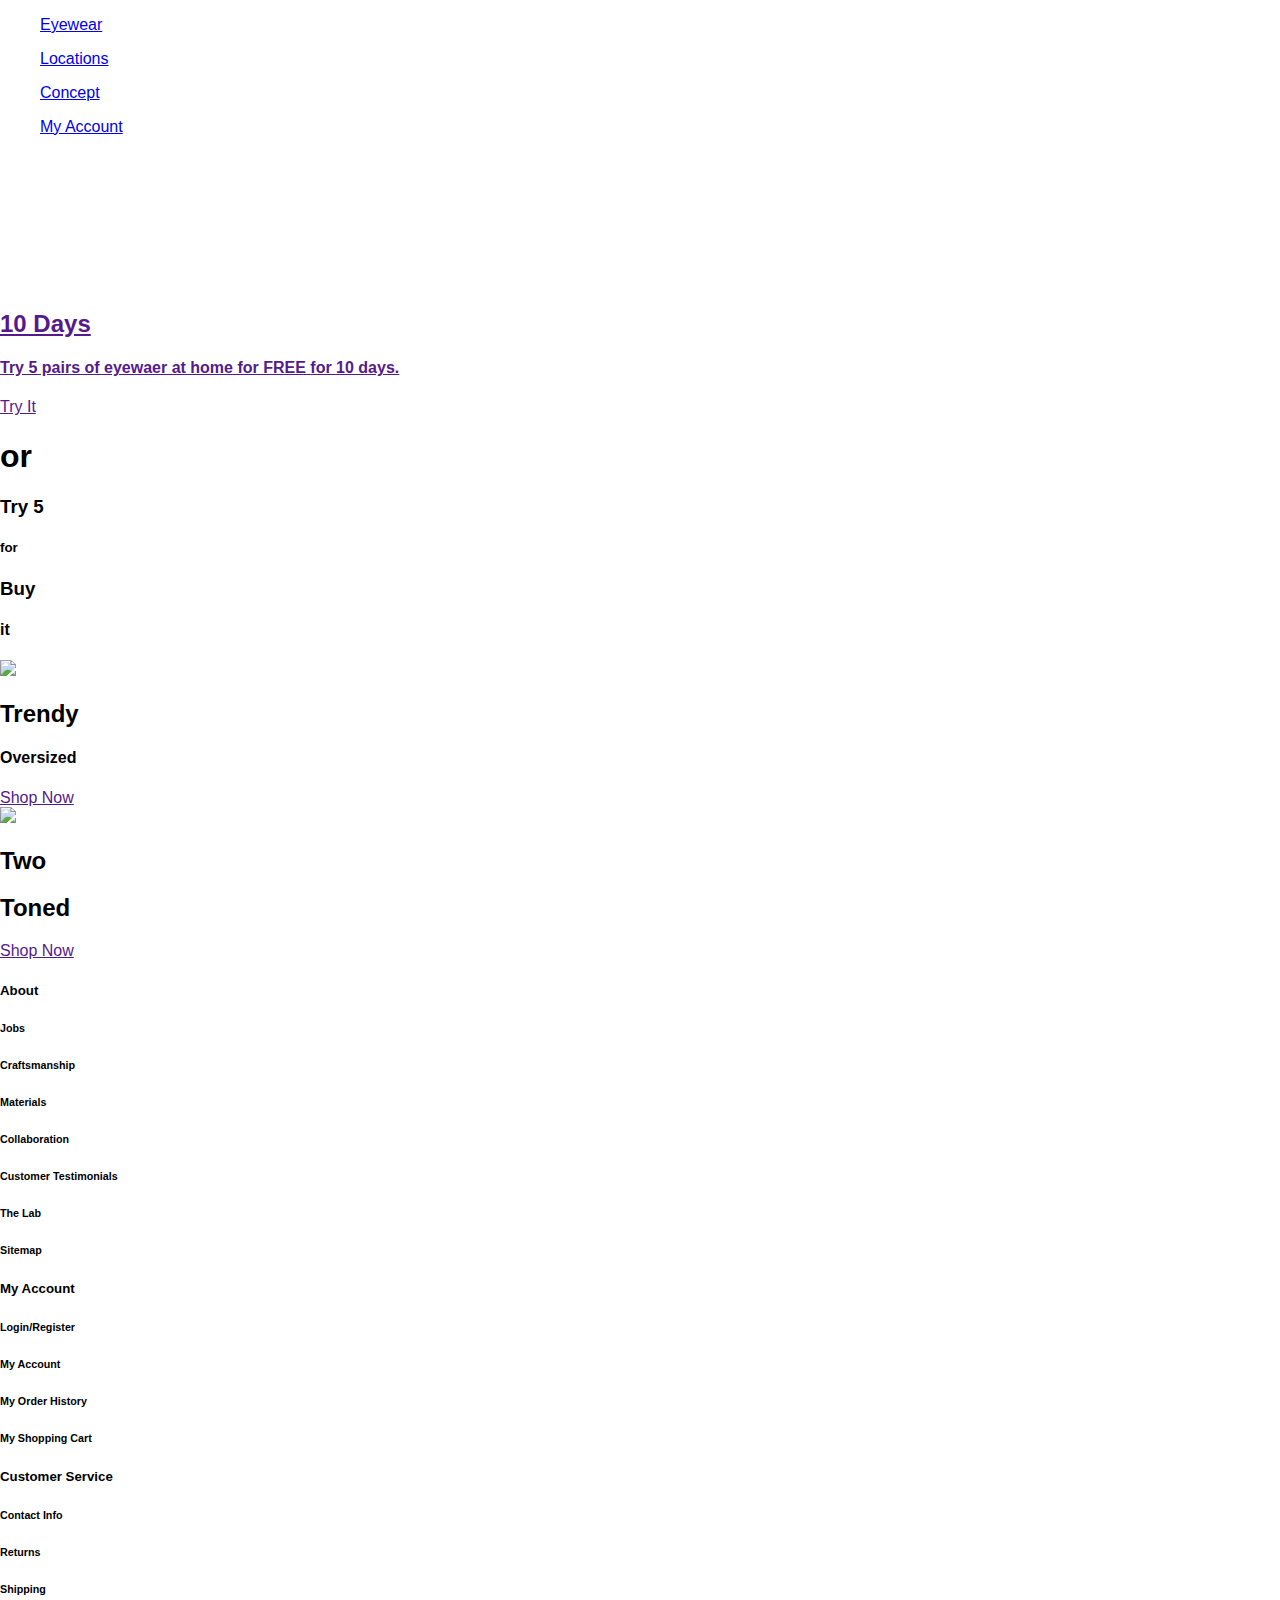
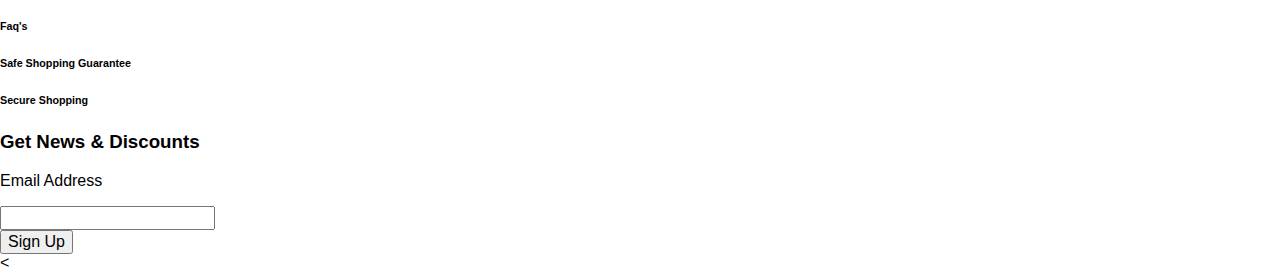
==== Allison_Aut_Final_Project/index.html @ 8572d569 "Final Project Code" ====
<!doctype html>
<html lang="">
<head>
  <meta charset="utf-8">
  <meta http-equiv="x-ua-compatible" content="ie=edge">
  <meta name="viewport" content="width=device-width, initial-scale=1">
  <title>Your Title Here</title>
  <link rel="apple-touch-icon" href="apple-touch-icon.png">
  <link rel="shortcut icon" href="favicon.ico" type="image/x-icon" />

  <link rel="stylesheet" href="css/normalize.css">
  <link rel="stylesheet" href="css/main.css">
</head>
<body>

  <!-- Start of header section -->
  <header>

    <!-- Top navigation text & icon links -->
    <nav>
      <li class="left-nav">
        <ul><a href="#">Eyewear</a></ul>
        <ul><a href="#">Locations</a></ul>
        <ul><a href="#">Concept</a></ul>
      </li>
      <li class="right-nav">
        <ul><a href="#">My Account</a></ul>
        <ul><a href="#"><img src="img/" alt="" height="" width=""></a></ul>
        <ul><a href="#"><img src="img/" alt="" height="" width=""></a></ul>
        <ul><a href="#"><img src="img/" alt="" height="" width=""></a></ul>
      </li>
    </nav>
    <!-- End of navigation links -->

    <!-- Logo centered in top navitation -->
    <a href=""><img src="img/" alt="">

  </header>
  <!-- End of header section -->

  <!-- Start of main -->
  <main>

    <!-- Start of top hero section -->
    <section id="hero">
      <!-- Start of left side of hero section -->
      <div id="hero-left">
        <img scr="" alt="">
        <h2>10 Days</h2>
        <h4>Try 5 pairs of eyewaer at home for FREE <!-- should I use inline styling to make this uppercase? --> for 10 days.</h4>
        <!-- Try It button -->
        <a class="button-medium-orange" href="">Try It</a>
      </div>
      <!-- End of left side of hero section -->
      <!-- Start of right side of hero section -->
      <div id="hero-right">
        <!-- Start of right top of hero section -->
        <div id="hero-top-right">
          <h1>or</h1>
          <h3>Try 5</h3>
          <h5>for</h5>
        </div>
        <!-- End of right top of hero section -->
        <!-- Start of right bottom of hero section -->
        <div id="hero-top-left">
          <h3>Buy</h3>
          <h4>it</h4>
        </div>
        <!-- End of right bottom of hero section -->
      </div>
      <!-- End of right side of hero section -->
    </section>
    <!-- End of top hero section -->

    <!-- Start of middle section -->
    <section class="middle">
      <img src="../img/">
      <h2>Trendy</h2>
      <h4>Oversized</h4>
      <!-- Shop Now button -->
      <a class="button-medium-orange" href="">Shop Now</a>
    </section>
    <!-- End of middle section -->

    <!-- Start of bottom section -->
    <section class="middle">
      <img src="../img/">
      <h2>Two</h2>
      <h2>Toned</h2>
      <!-- Shop Now button -->
      <a class="button-medium-orange" href="">Shop Now</a>
    </section>
    <!-- End of bottom section -->

  </main>
  <!-- End of main -->
    <!-- Start of footer section -->
    <footer>
      <!-- Start of left side of footer -->
      <div class="footer-left">
        <div class="footer-left-column1">
          <h5>About</h5>
          <h6>Jobs</h6>
          <h6>Craftsmanship</h6>
          <h6>Materials</h6>
          <h6>Collaboration</h6>
          <h6>Customer Testimonials</h6>
          <h6>The Lab</h6>
          <h6>Sitemap</h6>
        </div>

        <div class="footer-left-column2">
          <h5>My Account</h5>
          <h6>Login/Register</h6>
          <h6>My Account</h6>
          <h6>My Order History</h6>
          <h6>My Shopping Cart</h6>
          <h5>Customer Service</h5>
          <h6>Contact Info</h6>
          <h6>Returns</h6>
          <h6>Shipping</h6>
          <h6>Faq's</h6>
          <h6>Safe Shopping Guarantee</h6>
          <h6>Secure Shopping</h6>
        </div>

      </div>
      <!-- End of left side of footer -->

      <!-- Start of right side of footer -->
      <div class="footer-right">
        <h3 class="footer-h3">Get News & Discounts</h3>

        <!-- Start of email capture form -->
        <form>
          <p class="email-address">Email Address</p>
          <input type="text"><br>
          <input type="submit" value="Sign Up" class="button-small-orange">
        </form>
        <!-- End of email capture form -->

      </div>
      <!-- End of right side of footer -->
    </footer>
      <<!-- End of of footer -->




  <!-- HINT: Need to link to another page? Create a file with an html extension in your main project folder. -->
  <!-- Then link to it using an anchor. for example: <a href="blog.html">Blog</a> -->



  <script src="js/jquery-1.12.0.min.js"></script>
  <script src="js/main.js"></script>
</body>
</html>
---- Allison_Aut_Final_Project/css/main.css ----
/* --------------------------------------------------------------------------
Base styles:
----------------------------------------------------------------------------- */
/* Fix to include padding and border in the total width for each element */
* {
  box-sizing: border-box;
}

/* Fix for responsive images */
img {
  max-width: 100%;
}
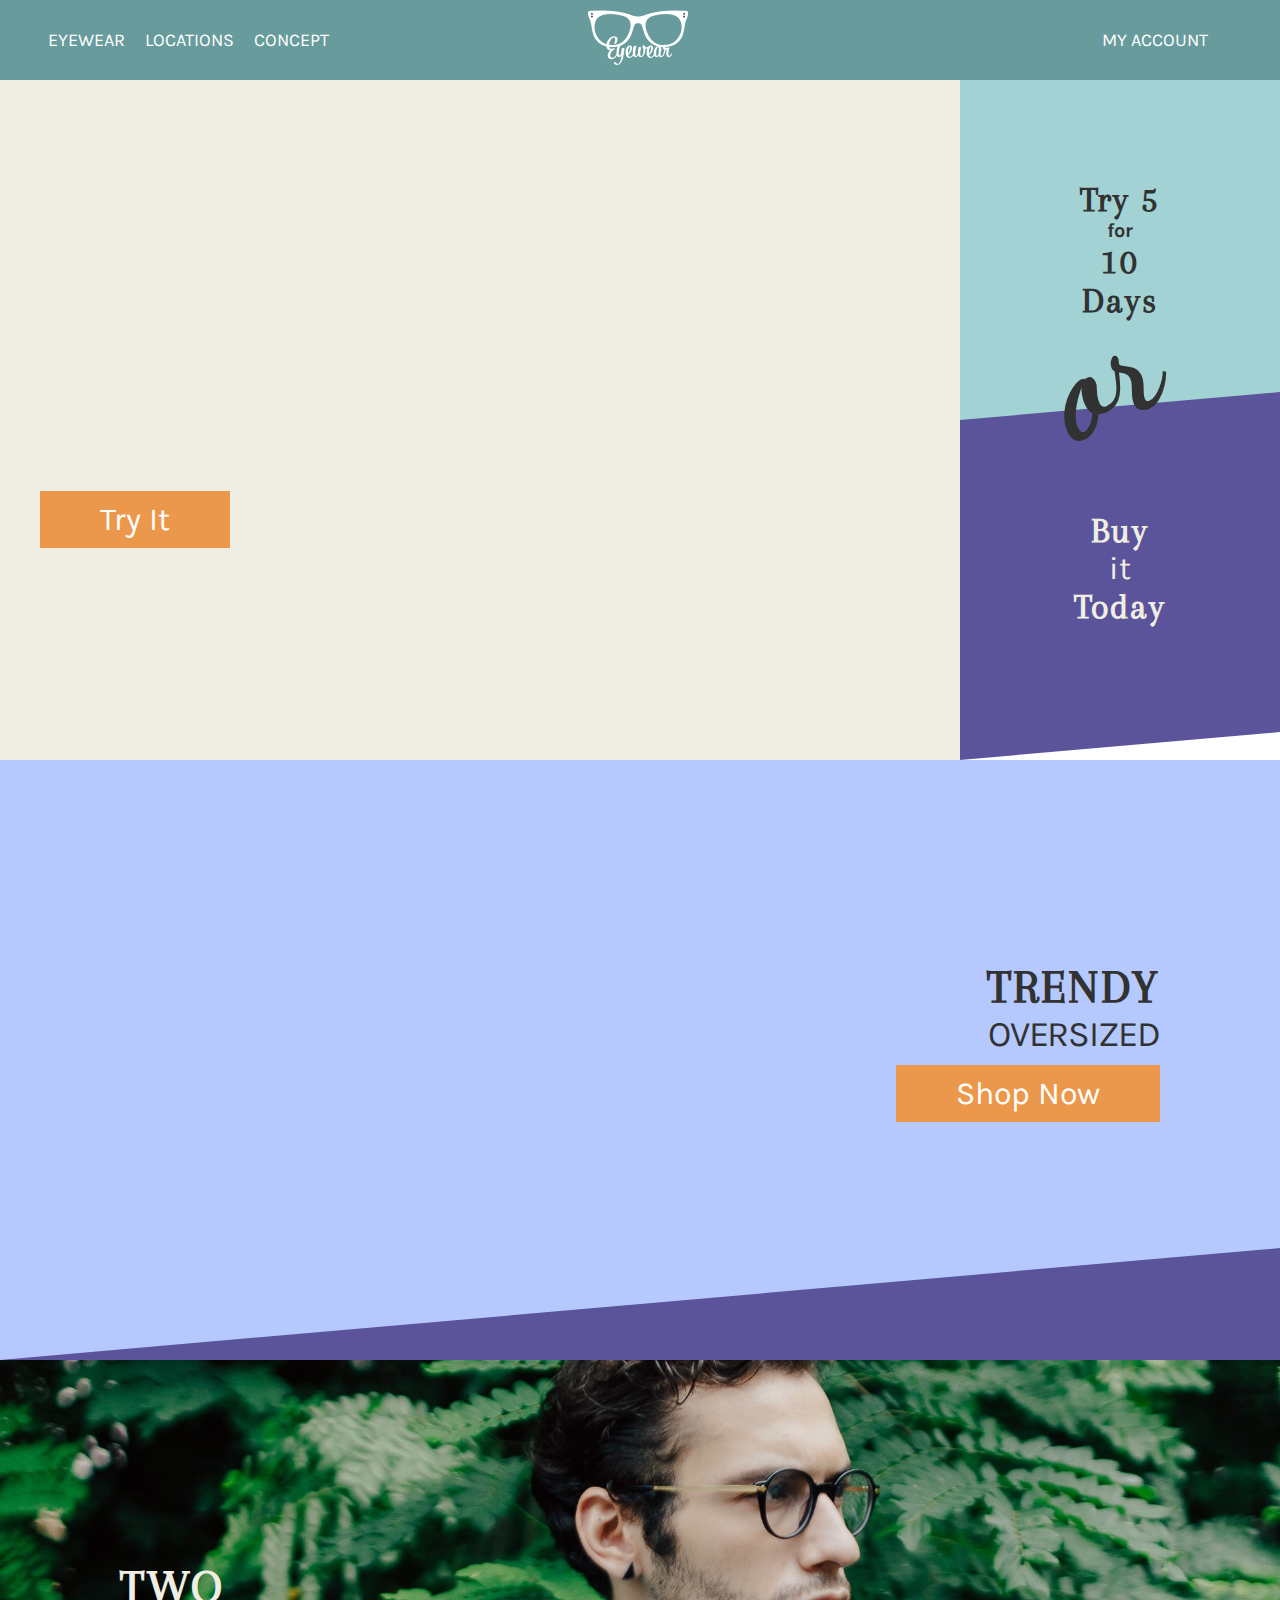
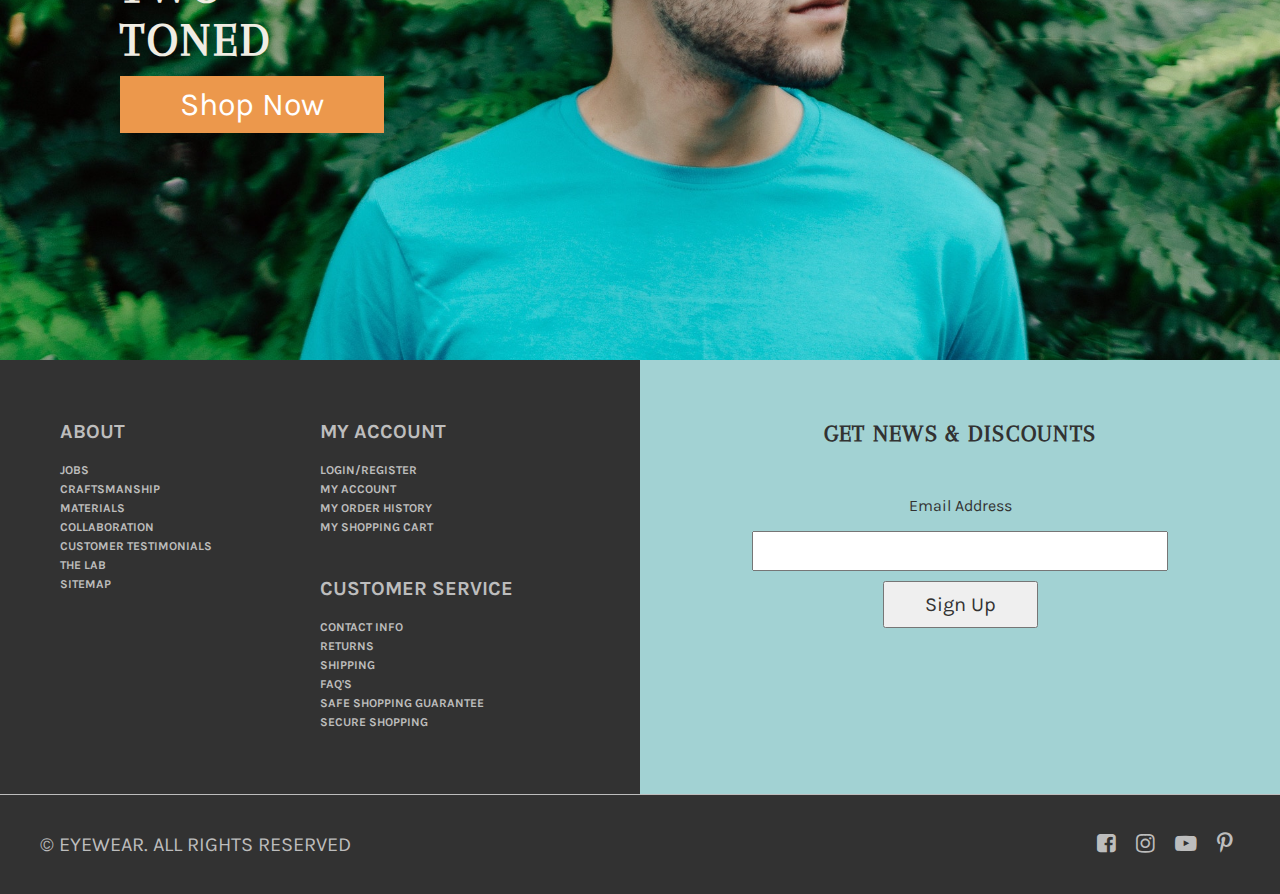
==== commit 70fbd749: "Final Project Update" ====
--- a/Allison_Aut_Final_Project/index.html
+++ b/Allison_Aut_Final_Project/index.html
@@ -4,9 +4,12 @@
   <meta charset="utf-8">
   <meta http-equiv="x-ua-compatible" content="ie=edge">
   <meta name="viewport" content="width=device-width, initial-scale=1">
-  <title>Your Title Here</title>
+  <title>See Eyewear</title>
   <link rel="apple-touch-icon" href="apple-touch-icon.png">
   <link rel="shortcut icon" href="favicon.ico" type="image/x-icon" />
+  <!-- Link for FontAwesome -->
+  <link rel="stylesheet" href="https://maxcdn.bootstrapcdn.com/font-awesome/4.7.0/css/font-awesome.min.css">
+
 
   <link rel="stylesheet" href="css/normalize.css">
   <link rel="stylesheet" href="css/main.css">
@@ -16,24 +19,33 @@
   <!-- Start of header section -->
   <header>
 
-    <!-- Top navigation text & icon links -->
+    <!-- Top navigation text & icon links and logo -->
     <nav>
-      <li class="left-nav">
-        <ul><a href="#">Eyewear</a></ul>
-        <ul><a href="#">Locations</a></ul>
-        <ul><a href="#">Concept</a></ul>
-      </li>
-      <li class="right-nav">
-        <ul><a href="#">My Account</a></ul>
-        <ul><a href="#"><img src="img/" alt="" height="" width=""></a></ul>
-        <ul><a href="#"><img src="img/" alt="" height="" width=""></a></ul>
-        <ul><a href="#"><img src="img/" alt="" height="" width=""></a></ul>
-      </li>
+      <!-- Navigation links on left -->
+      <div id="left-nav">
+        <ul>
+          <li><a href="#">Eyewear</a></li>
+          <li><a href="#">Locations</a></li>
+          <li><a href="#">Concept</a></li>
+        </ul>
+      </div>
+
+      <!-- Logo centered in top navitation -->
+      <div id="center-nav">
+        <a href=""><img class="logo" src="img/logos/eyewear-logo-white.png" alt="">
+      </div>
+
+      <!-- Navigation links and icons on right -->
+      <div id="right-nav">
+        <ul id="nav-links">
+          <li><a href="#">My Account</a></li>
+          <li><a href="#"><img src="img/" alt="" height="" width=""></a></li>
+          <li><a href="#"><img src="img/" alt="" height="" width=""></a></li>
+          <li><a href="#"><img src="img/" alt="" height="" width=""></a></li>
+        </ul>
+      </div>
     </nav>
-    <!-- End of navigation links -->
-
-    <!-- Logo centered in top navitation -->
-    <a href=""><img src="img/" alt="">
+    <!-- End of navigation -->
 
   </header>
   <!-- End of header section -->
@@ -45,26 +57,34 @@
     <section id="hero">
       <!-- Start of left side of hero section -->
       <div id="hero-left">
-        <img scr="" alt="">
-        <h2>10 Days</h2>
-        <h4>Try 5 pairs of eyewaer at home for FREE <!-- should I use inline styling to make this uppercase? --> for 10 days.</h4>
+        <!-- Section text -->
+          <div id="hero-left-callout" class="section-callout">
+            <h2 class="home">10 Days</h2>
+            <h4 class="home">Try 5 pairs of eyewear at home for FREE <!-- should I use inline styling to make this uppercase? --> for 10 days.</h4>
+          </div>
         <!-- Try It button -->
-        <a class="button-medium-orange" href="">Try It</a>
+        <button class="button button-medium-orange" href="">Try It</button>
       </div>
       <!-- End of left side of hero section -->
       <!-- Start of right side of hero section -->
       <div id="hero-right">
         <!-- Start of right top of hero section -->
         <div id="hero-top-right">
-          <h1>or</h1>
-          <h3>Try 5</h3>
-          <h5>for</h5>
+          <div class="hero-right-text">
+            <h3>Try 5</h3>
+            <h5>for</h5>
+            <h3>10 Days</h3>
+            <h1 class="or">or</h1>
+          </div>
         </div>
         <!-- End of right top of hero section -->
         <!-- Start of right bottom of hero section -->
-        <div id="hero-top-left">
-          <h3>Buy</h3>
-          <h4>it</h4>
+        <div id="hero-bottom-right">
+          <div id="bottom-right-angle" class="hero-right-text">
+            <h3 class="home">Buy</h3>
+            <h4 class="home">it</h4>
+            <h3 class="home">Today</h3>
+          </div>
         </div>
         <!-- End of right bottom of hero section -->
       </div>
@@ -73,22 +93,28 @@
     <!-- End of top hero section -->
 
     <!-- Start of middle section -->
-    <section class="middle">
-      <img src="../img/">
-      <h2>Trendy</h2>
-      <h4>Oversized</h4>
+    <section id="middle">
+      <!-- Section text -->
+        <div id="middle-callout" class="section-callout">
+          <h2>Trendy</h2>
+          <h4 class="oversized">Oversized</h4>
+        </div>
       <!-- Shop Now button -->
-      <a class="button-medium-orange" href="">Shop Now</a>
+      <button id="middle-button" class="button button-medium-orange" href="">Shop Now</button>
     </section>
     <!-- End of middle section -->
 
     <!-- Start of bottom section -->
-    <section class="middle">
-      <img src="../img/">
-      <h2>Two</h2>
-      <h2>Toned</h2>
-      <!-- Shop Now button -->
-      <a class="button-medium-orange" href="">Shop Now</a>
+    <section id="bottom">
+      <div id="bottom-background">
+      <!-- Section text -->
+        <div class="section-callout">
+          <h2 class="home">Two</h2>
+          <h2 class="home">Toned</h2>
+        </div>
+        <!-- Shop Now button -->
+        <button class="button button-medium-orange" href="">Shop Now</button>
+      </div>
     </section>
     <!-- End of bottom section -->
 
@@ -97,8 +123,8 @@
     <!-- Start of footer section -->
     <footer>
       <!-- Start of left side of footer -->
-      <div class="footer-left">
-        <div class="footer-left-column1">
+      <div id="footer-left">
+        <div id="footer-left-column1">
           <h5>About</h5>
           <h6>Jobs</h6>
           <h6>Craftsmanship</h6>
@@ -109,50 +135,75 @@
           <h6>Sitemap</h6>
         </div>
 
-        <div class="footer-left-column2">
-          <h5>My Account</h5>
-          <h6>Login/Register</h6>
-          <h6>My Account</h6>
-          <h6>My Order History</h6>
-          <h6>My Shopping Cart</h6>
-          <h5>Customer Service</h5>
-          <h6>Contact Info</h6>
-          <h6>Returns</h6>
-          <h6>Shipping</h6>
-          <h6>Faq's</h6>
-          <h6>Safe Shopping Guarantee</h6>
-          <h6>Secure Shopping</h6>
+        <div id="footer-left-column2">
+          <div id="footer-row-1">
+            <h5>My Account</h5>
+            <h6>Login/Register</h6>
+            <h6>My Account</h6>
+            <h6>My Order History</h6>
+            <h6>My Shopping Cart</h6>
+          </div>
+
+          <div id=footer-row-2>
+            <h5>Customer Service</h5>
+            <h6>Contact Info</h6>
+            <h6>Returns</h6>
+            <h6>Shipping</h6>
+            <h6>Faq's</h6>
+            <h6>Safe Shopping Guarantee</h6>
+            <h6>Secure Shopping</h6>
+          </div>
         </div>
 
       </div>
       <!-- End of left side of footer -->
 
       <!-- Start of right side of footer -->
-      <div class="footer-right">
+      <div id="footer-right">
         <h3 class="footer-h3">Get News & Discounts</h3>
 
         <!-- Start of email capture form -->
         <form>
-          <p class="email-address">Email Address</p>
-          <input type="text"><br>
-          <input type="submit" value="Sign Up" class="button-small-orange">
+          <p id="email-address">Email Address</p>
+          <input class="email-field" type="text"><br>
+          <input type="submit" class="button-small-orange" value="Sign Up" class="button-small-orange">
         </form>
         <!-- End of email capture form -->
 
       </div>
       <!-- End of right side of footer -->
     </footer>
-      <<!-- End of of footer -->
-
-
-
+    <!-- End of of footer -->
+
+    <!-- Start of bottom bar -->
+    <div id="bottom-bar">
+
+      <!-- Start of copyright -->
+      <div id="bottom-bar-left">
+        <h5 id="copyright">© Eyewear. All Rights Reserved<h5>
+      </div>
+      <!-- End of copyright -->
+
+      <!-- Start of social icons -->
+      <div id="bottom-bar-right">
+        <ul id="social-icons">
+          <li><a href="#"><i class="fa fa-facebook-square" aria-hidden="true"></i></a></li>
+          <li><a href="#"><i class="fa fa-instagram" aria-hidden="true"></i></a></li>
+          <li><a href="#"><i class="fa fa-youtube-play" aria-hidden="true"></a></i></li>
+          <li><a href="#"><i class="fa fa-pinterest-p" aria-hidden="true"></a></i></li>
+        </ul>
+      </div>
+      <!-- End of social icons -->
+    </div>
+    <!-- End of bottom bar -->
 
   <!-- HINT: Need to link to another page? Create a file with an html extension in your main project folder. -->
   <!-- Then link to it using an anchor. for example: <a href="blog.html">Blog</a> -->
 
 
-
+<!-- JAVASCRIPT -->
   <script src="js/jquery-1.12.0.min.js"></script>
+
   <script src="js/main.js"></script>
 </body>
 </html>
--- a/Allison_Aut_Final_Project/css/main.css
+++ b/Allison_Aut_Final_Project/css/main.css
@@ -1,4 +1,4 @@
-
+@import url('https://fonts.googleapis.com/css?family=Arapey|Dancing+Script|Karla:400,700');
 /* --------------------------------------------------------------------------
 Base styles:
 ----------------------------------------------------------------------------- */
@@ -11,3 +11,419 @@
 img {
   max-width: 100%;
 }
+
+/* ------------ Base Styles ------------- */
+
+body {
+  font-family: "Karla";
+  color: #323232;
+  text-align: left;
+  /* Removes spacing from around the page */
+    margin: 0 auto;
+    -webkit-font-smoothing: antialiased;
+  }
+
+h1.or {
+  font-family: 'Dancing Script';
+  font-size: 144px;
+  line-height: 1;
+  position: absolute;
+  bottom: -24px;
+  left: 0;
+  right: 0;
+  margin: 0 auto;
+  text-align: center;
+  -ms-transform: rotate(45deg);
+  -ms-transform-origin: 20% 40%;
+  -webkit-transform: rotate(45deg);
+  -webkit-transform-origin: 20% 40%;
+  transform: rotate(-25deg);
+  transform-origin: 50% 80%;
+  z-index: 900;
+}
+
+h2 {
+  font-family: 'Arapey';
+  font-size: 48px;
+  margin: 0;
+  letter-spacing: 0.0525em;
+  text-transform: uppercase;
+}
+
+h3 {
+  font-family: 'Arapey';
+  font-size: 36px;
+  margin: 0;
+  letter-spacing: 0.0525em;
+}
+
+footer h3.footer-h3 {
+  font-size: 24px;
+}
+
+h3 .search-item {
+
+}
+
+h3 .page-item {
+
+}
+
+h3.footer-h3 {
+  text-transform: uppercase;
+  margin-bottom: 50px;
+}
+
+h4 {
+  font-size: 32px;
+  font-weight: 400;
+  margin: 0;
+}
+
+h5 {
+  font-size: 20px;
+  margin: 0;
+}
+
+h6 {
+  font-size: 12px;
+}
+
+.home {
+  color: #F0EDE3;
+}
+
+.oversized {
+  text-transform: uppercase;
+  font-size: 36px;
+  letter-spacing: -.03em;
+}
+
+a {
+  font-size: 18px;
+}
+
+/* -------------- Start button styling ------------- */
+.button {
+  color: #FFFFFF;
+  background-color: #EC984C;
+  border: none;
+  text-align: center;
+  text-decoration: none;
+  display: inline-block;
+}
+
+.button:hover {
+  border: 2px solid #FFFFFF;
+  background: rgba(236, 152, 76, 0.7)
+}
+.button-medium-orange {
+  padding: 10px 60px;
+  margin: 10px 0;
+  font-size: 32px;
+}
+
+.button-small-orange {
+  padding: 10px 40px;
+  margin: 10px 0;
+  font-size: 20px;
+}
+
+/* -------------- End button styling ------------- */
+
+.wrapper {
+  display: grid;
+}
+
+/* -------------- Start of navigation ------------- */
+
+/* Adds background color, height, and alignment to nav */
+header {
+  position: sticky;
+  top: 0px;
+  z-index: 9999999;
+  width: 100%;
+  height: 80px;
+  background-color: #679B9C;
+}
+
+/* Adds space above and below nav links */
+nav {
+  height: 100%;
+  display: flex;
+  flex-flow: row wrap;
+  justify-content: center;
+  flex-direction: column;
+}
+
+/* Aligns nav links to the left within div */
+div#left-nav {
+  width: 33%;
+}
+
+/* Center aligns logo within div */
+div#center-nav {
+  width: 33%;
+  text-align: center;
+}
+
+/* Aligns nav links and icons to the right within div*/
+div#right-nav {
+  width: 33%;
+  text-align: right;
+}
+
+/* Removes bullets from nav links */
+ul#nav-links {
+  list-style-type: none;
+}
+
+/* Puts nav links on one line and adds space between them */
+nav li {
+  text-transform: uppercase;
+  display: inline;
+  padding-left: 8px;
+  padding-right: 8px;
+}
+
+/* Removes default link styling */
+nav a {
+  text-decoration: none;
+  color: #ffffff;
+}
+
+/* Logo */
+img.logo {
+  width: 100px;
+}
+
+/* -------------- End of navigation ------------- */
+
+/* -------------- Start of top section ------------- */
+
+section#hero {
+  display: grid;
+  grid-template-columns: 3fr 1fr;
+  width: 100%;
+}
+
+section#hero #hero-left {
+  background-image: url("../img/allef-vinicius-189080.jpg");
+  -moz-background-size: cover;
+  -webkit-background-size: cover;
+  background-size: cover;
+  background-position: center;
+  background-repeat: no-repeat;
+  background-color: #F0EDE3;
+  width: 100%;
+  height: 100%;
+  padding-left: 40px;
+}
+
+#hero-left #hero-left-callout {
+  width: 30%;
+  max-width: 300px;
+}
+
+section#hero #hero-right {
+  display: grid;
+  grid-template-rows: 1fr 1fr;
+}
+
+section#hero #hero-right #hero-top-right {
+  background-color: #A2D2D3;
+  width: 100%;
+  height: 100%;
+  text-align: center;
+  position: relative;
+}
+
+section#hero #hero-right #hero-bottom-right {
+  background-color: #5B549A;
+  width: 100%;
+  height: 100%;
+  text-align: center;
+  transform: skewY(-5deg);
+  transform-origin: 0;
+}
+
+section#hero #hero-right #hero-bottom-right #bottom-right-angle {
+  transform: skewY(5deg);
+  transform-origin: 0;
+}
+
+/* -------------- End of top section ------------- */
+
+/* -------------- Start of middle section ------------- */
+
+section#middle {
+  background-image: url("../img/pete-bellis-199853.jpg");
+  -moz-background-size: cover;
+  -webkit-background-size: cover;
+  background-size: cover;
+  background-position: center;
+  background-repeat: no-repeat;
+  background-color: #B5C9FE;
+  height: 800px;
+  width: 100%;
+  padding-left: 120px;
+  padding-right: 120px;
+  height: 600px;
+}
+
+/* Moves section text to left */
+#middle #middle-callout {
+  text-align: right;
+}
+
+/* Moves section button to left */
+#middle #middle-button {
+  float: right;
+}
+
+/* -------------- End of middle section ------------- */
+
+/* -------------- Start of bottom section ------------- */
+
+section#bottom {
+  background-color: #5B549A;
+  transform: skewY(-5deg);
+  transform-origin: 0;
+}
+
+#bottom #bottom-background {
+  background-image: url("../img/bewakoof-com-official-215985.jpg");
+  -moz-background-size: cover;
+  -webkit-background-size: cover;
+  background-size: cover;
+  background-position: 0 40%;
+  background-repeat: no-repeat;
+  height: 600px;
+  width: 100%;
+  padding-left: 120px;
+  padding-right: 120px;
+  transform: skewY(5deg);
+  transform-origin: 0;
+}
+
+
+/* -------------- End of bottom section ------------- */
+
+/* All section callout text placement */
+div.section-callout {
+  padding-top: 200px;
+}
+
+/* Hero top right section text placement */
+div.hero-right-text {
+  margin: 100px;
+}
+
+/* -------------- Start of top footer section ------------- */
+
+
+footer {
+  display: grid;
+  grid-template-columns: 1fr 1fr;
+  width: 100%;
+}
+
+footer #footer-left {
+  display: grid;
+  grid-template-columns: 1fr 1fr;
+  background-color: #323232;
+  height: 100%;
+  width: 100%;
+  padding: 60px;
+}
+#footer-left h5, #footer-left h6 {
+  color: #BDBDBD;
+  text-transform: uppercase;
+}
+
+#footer-left h5 {
+  margin-bottom: 20px;
+}
+
+#footer-left h6 {
+  margin-bottom: 5px;
+  margin-top: 0;
+}
+
+#footer-left-column2 {
+  display: grid;
+  grid-template-rows: 1fr 1fr;
+}
+
+#footer-row-2 {
+  margin-top: 0px;
+}
+
+footer #footer-right {
+  background-color: #A2D2D3;
+  height: 100%;
+  width: 100%;
+  padding: 60px;
+  text-align: center;
+}
+
+#footer-right .email-address {
+  text-align: left;
+}
+
+input.email-field {
+  width: 80%;
+  height: 40px;
+}
+
+
+/* -------------- End of footer section ------------- */
+
+/* -------------- Start of top bottom bar ------------- */
+
+div#bottom-bar {
+  display: grid;
+  grid-template-columns: 1fr 1fr;
+  background-color: #323232;
+  border-top: solid 1px #BDBDBD;
+  height: 100px;
+  width: 100%;
+  padding: 0 40px;
+}
+
+#bottom-bar-left {
+    align-self: center;
+}
+
+#bottom-bar-left h5#copyright {
+  text-align: left;
+  text-transform: uppercase;
+  color: #BDBDBD;
+  font-weight: 400;
+}
+
+div#bottom-bar-right {
+  align-self: center;
+}
+
+#bottom-bar-right ul#social-icons {
+  align-self: center;
+  text-align: right;
+}
+
+ul#social-icons li {
+  display: inline;
+  padding-left: 8px;
+  padding-right: 8px;
+}
+
+ul#social-icons .fa {
+  color: #BDBDBD;
+  font-size: 1.2em;
+}
+
+#social-icons .fa:hover {
+  color: #f4f4f4;
+}
+
+/* -------------- End of top bottom bar ------------- */
